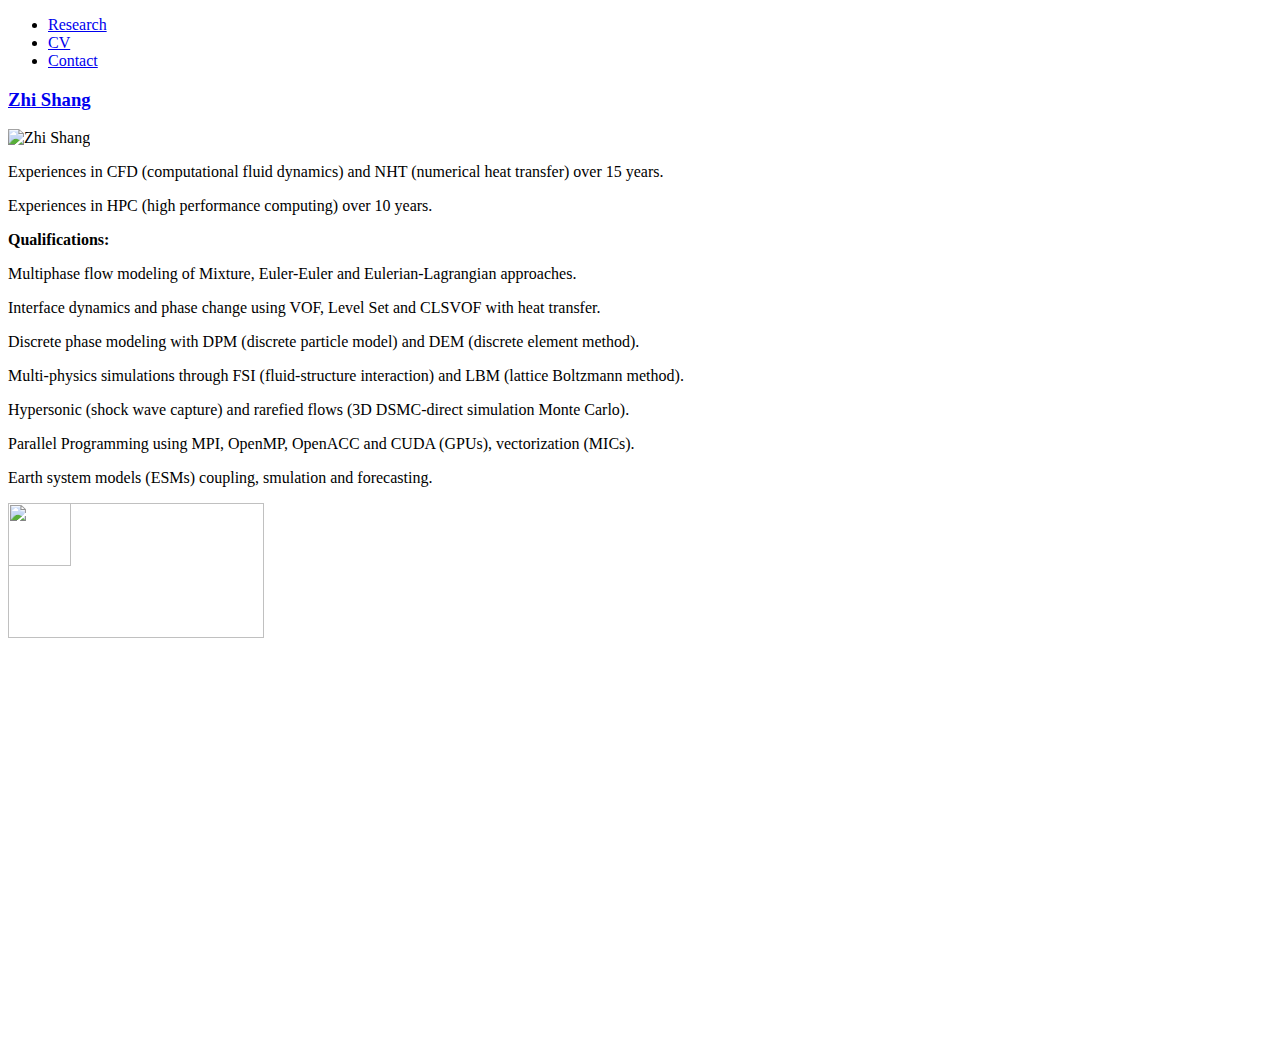
==== index.html @ 70e85aee "Update index.html" ====
<!DOCTYPE html>
<html lang="en">
	
	<head>
	<meta charset="utf-8">
	<meta name="viewport" width="device-width, initial-scale=1.0">
	<meta name="description" content="main page.">
	<meta name="author" content="Zhi Shang">
	<!-- favicon
	<link rel="shortcut icon" href="/img/ico/favicon.png">
	-->
	<title>Zhi Shang | Zhi Shang | CFD, HPC, REsearcher.</title>		
	<!-- styles -->
	<link href="/css/bootstrap.css" rel="stylesheet">
	<link href="/css/jumbotron-narrow.css" rel="stylesheet">
	<link href="/css/style.css" rel="stylesheet">
	
	<!-- HTML5 shim and Respond.js IE8 support of HTML5 elements and media queries -->
	<!--[if lt IE 9]>
  <script src="../../assets/js/html5shiv.js"></script>
  <script src="../../assets/js/respond.min.js"></script>
	<![endif]-->
	<!-- google analytics - i will not share this data with google -->
</head>

	
	<body>
		<div class="container">
			
			<div class="header">
	<ul class="nav nav-pills pull-right">
		<li class="passive"><a href="/research" title="Research">Research</a></li>
		<li class="passive"><a href="/cv" title="CV">CV</a></li>
		<!-- <li class=""><a href="/notes" title="Notes">Notes</a></li> -->
		<li class="passive"><a href="/contact" title="Contact">Contact</a></li>
	</ul>
	<h3 class="text-muted"><a href="/">Zhi Shang</a></h3>
</div> <!-- /header -->

			
			<style type="text/css">
    p {text-align: justify;}
</style>
<div class="row marketing">
    <div class="col-sm-6">
	<img style="width: 300px; height: 225px;" class="img-circle avatar" alt="Zhi Shang" src="img/zhishang.png">
    </div>
    <div itemscope="" itemtype="http://data-vocabulary.org/Person" class="col-sm-5">
	<p >Experiences in CFD (computational fluid dynamics) and NHT (numerical heat transfer) over 15 years.</p>
	<p >Experiences in HPC (high performance computing) over 10 years.</p>
    </div> 
</div>
<div class="col-sm-20">
    <p class="lead" align="left"><strong>Qualifications:</strong></p>
    <p align="left">Multiphase flow modeling of Mixture, Euler-Euler and Eulerian-Lagrangian approaches.</p>
    <p align="left">Interface dynamics and phase change using VOF, Level Set and CLSVOF with heat transfer.</p>
    <p align="left">Discrete phase modeling with DPM (discrete particle model) and DEM (discrete element method).</p>
    <p align="left">Multi-physics simulations through FSI (fluid-structure interaction) and LBM (lattice Boltzmann method).</p>
    <p align="left">Hypersonic (shock wave capture) and rarefied flows (3D DSMC-direct simulation Monte Carlo).</p>
    <p align="left">Parallel Programming using MPI, OpenMP, OpenACC and CUDA (GPUs), vectorization (MICs).</p>
    <p align="left">Earth system models (ESMs) coupling, smulation and forecasting.</p>
</div>

<body >
    <div style="position:absolute;z-index:-1;width:80%;height:60%;">
	<img src="img/motor.gif" width="50%" height="50%" />
    </div>
</body>
<body >
    <div style="position:absolute;z-index:-1;width:250px;height:250px;">
	<img src="img/Katrina1.gif" width="50%" height="50%" />
    </div>
</body>



		
		</div> <!-- /container -->
	
	</body>

</html>
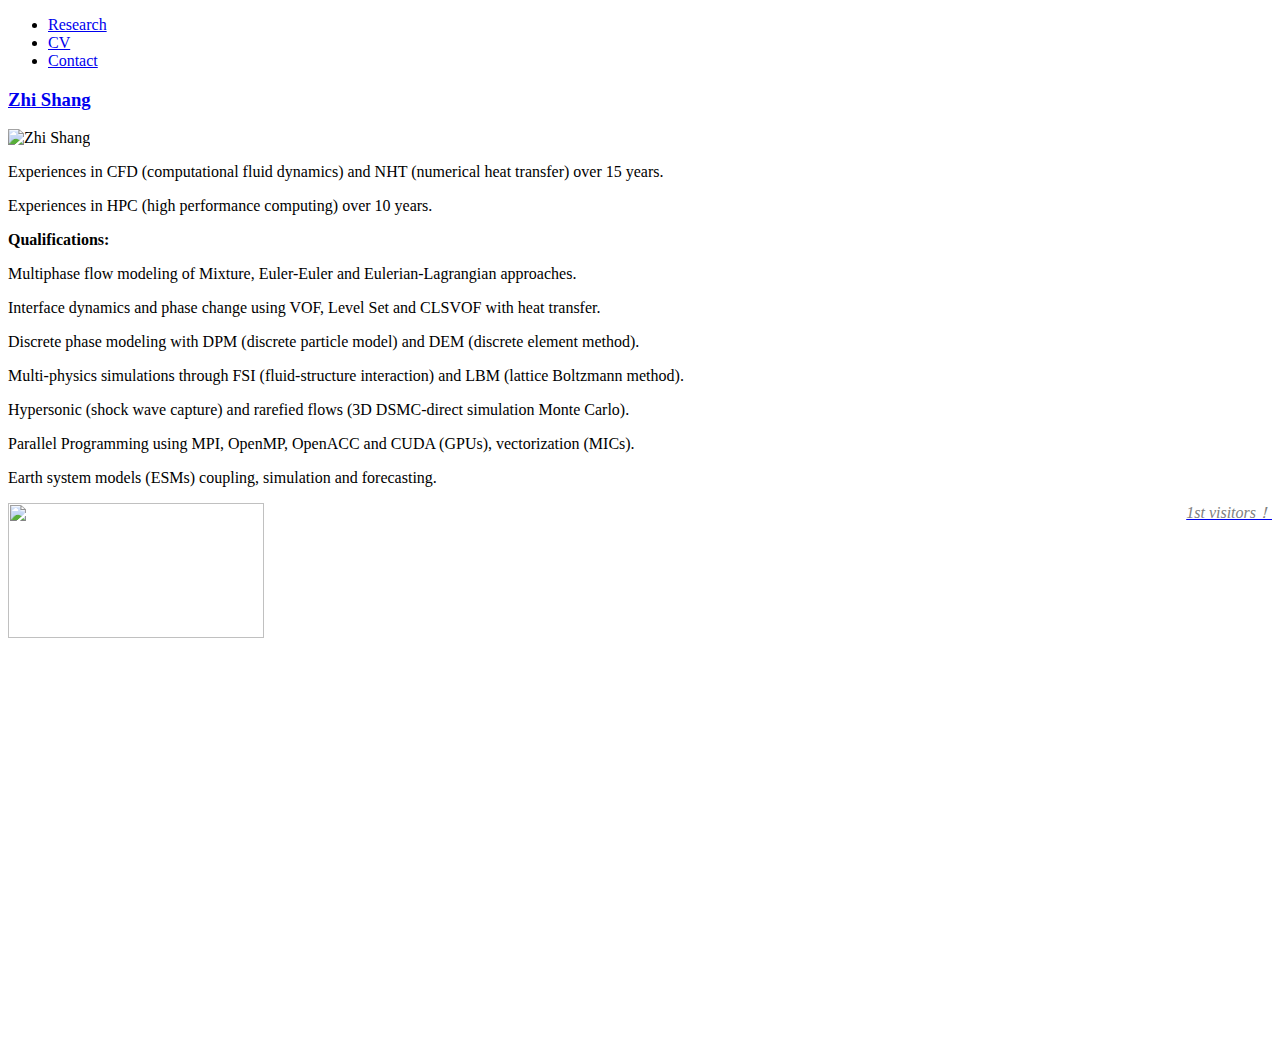
==== commit 92924d12: "Update index.html" ====
--- a/index.html
+++ b/index.html
@@ -58,7 +58,7 @@
     <p align="left">Multi-physics simulations through FSI (fluid-structure interaction) and LBM (lattice Boltzmann method).</p>
     <p align="left">Hypersonic (shock wave capture) and rarefied flows (3D DSMC-direct simulation Monte Carlo).</p>
     <p align="left">Parallel Programming using MPI, OpenMP, OpenACC and CUDA (GPUs), vectorization (MICs).</p>
-    <p align="left">Earth system models (ESMs) coupling, smulation and forecasting.</p>
+    <p align="left">Earth system models (ESMs) coupling, simulation and forecasting.</p>
 </div>
 
 <body >
@@ -66,15 +66,97 @@
 	<img src="img/motor.gif" width="50%" height="50%" />
     </div>
 </body>
-<body >
-    <div style="position:absolute;z-index:-1;width:250px;height:250px;">
+<!--<body >
+    <div style="position:absolute;z-index:-1;width:200px;height:200px;">
 	<img src="img/Katrina1.gif" width="50%" height="50%" />
     </div>
+</body>-->
+			<body>
+<div class="row marketing" align="right">
+<script language=JavaScript>
+<!--
+var caution = false
+function setCookie(name, value, expires, path, domain, secure){
+var curCookie = name + "=" + escape(value) +
+((expires) ? "; expires=" + expires.toGMTString() : "") +
+((path) ? "; path=" + path : "") +
+((domain) ? "; domain=" + domain : "") +
+((secure) ? "; secure" : "")
+if (!caution || (name + "=" + escape(value)).length<= 4000)
+document.cookie = curCookie
+else
+if (confirm("Cookie exceeds 4KB and will be cut!"))
+document.cookie = curCookie
+}
+function getCookie(name) {
+var prefix = name + "="
+var cookieStartIndex = document.cookie.indexOf(prefix)
+if (cookieStartIndex == -1)
+return null
+var cookieEndIndex = document.cookie.indexOf(";", cookieStartIndex+ prefix.length)
+if (cookieEndIndex == -1)
+cookieEndIndex = document.cookie.length
+return unescape(document.cookie.substring(cookieStartIndex +prefix.length, cookieEndIndex))
+}
+function deleteCookie(name, path, domain) {
+if (getCookie(name)) {
+document.cookie = name + "=" +
+((path) ? "; path=" + path : "") +
+((domain) ? "; domain=" + domain : "") +
+"; expires=Thu, 01-Jan-70 00:00:01 GMT"
+}
+}
+function fixDate(date) {
+var base = new Date(0)
+var skew = base.getTime()
+if (skew > 0)
+date.setTime(date.getTime() - skew)
+}
+var now = new Date()
+fixDate(now)
+now.setTime(now.getTime() + 365 * 24 * 60 * 60 * 1000)
+var visits = getCookie("counter")
+if (!visits)
+visits = 1
+else
+visits = parseInt(visits) + 1
+setCookie("counter", visits, now)
+var lvisits = parseInt(visits % 10)
+
+var txtcolor = "grey"
+
+if (lvisits == 1) {
+var txt = "st visitors！"
+var visitsg = visits.toString()
+txt = visits.toString() + txt
+document.write(txt.fontcolor(txtcolor).italics().link("https://www.w3schools.com"))
+//document.write("<p>" + visitsg + txt.fontcolor("blue").italics().link("https://www.w3schools.com") + "</p>");
+}
+else if (lvisits == 2) {
+var txt = "nd visitors！"
+//var visitsg = visits.toString()
+txt = visits.toString() + txt
+document.write(txt.fontcolor(txtcolor).italics().link("https://www.w3schools.com"))
+//document.write("<p>" + visitsg + txt.fontcolor("blue").italics().link("https://www.w3schools.com") + "</p>");
+}
+else if (lvisits == 3) {
+var txt = "rd visitors！"
+var visitsg = visits.toString()
+txt = visits.toString() + txt
+document.write(txt.fontcolor(txtcolor).italics().link("https://www.w3schools.com"))
+//document.write("<p>" + visitsg + txt.fontcolor("blue").italics().link("https://www.w3schools.com") + "</p>");
+}
+else {
+var txt = "th visitors！"
+var visitsg = visits.toString()
+txt = visits.toString() + txt
+document.write(txt.fontcolor(txtcolor).italics().link("https://www.w3schools.com"))
+//document.write("<p>" + visitsg + txt.fontcolor("blue").italics().link("https://www.w3schools.com") + "</p>");
+}
+// -->
+</script>
+</div>
 </body>
-
-
-
-		
 		</div> <!-- /container -->
 	
 	</body>
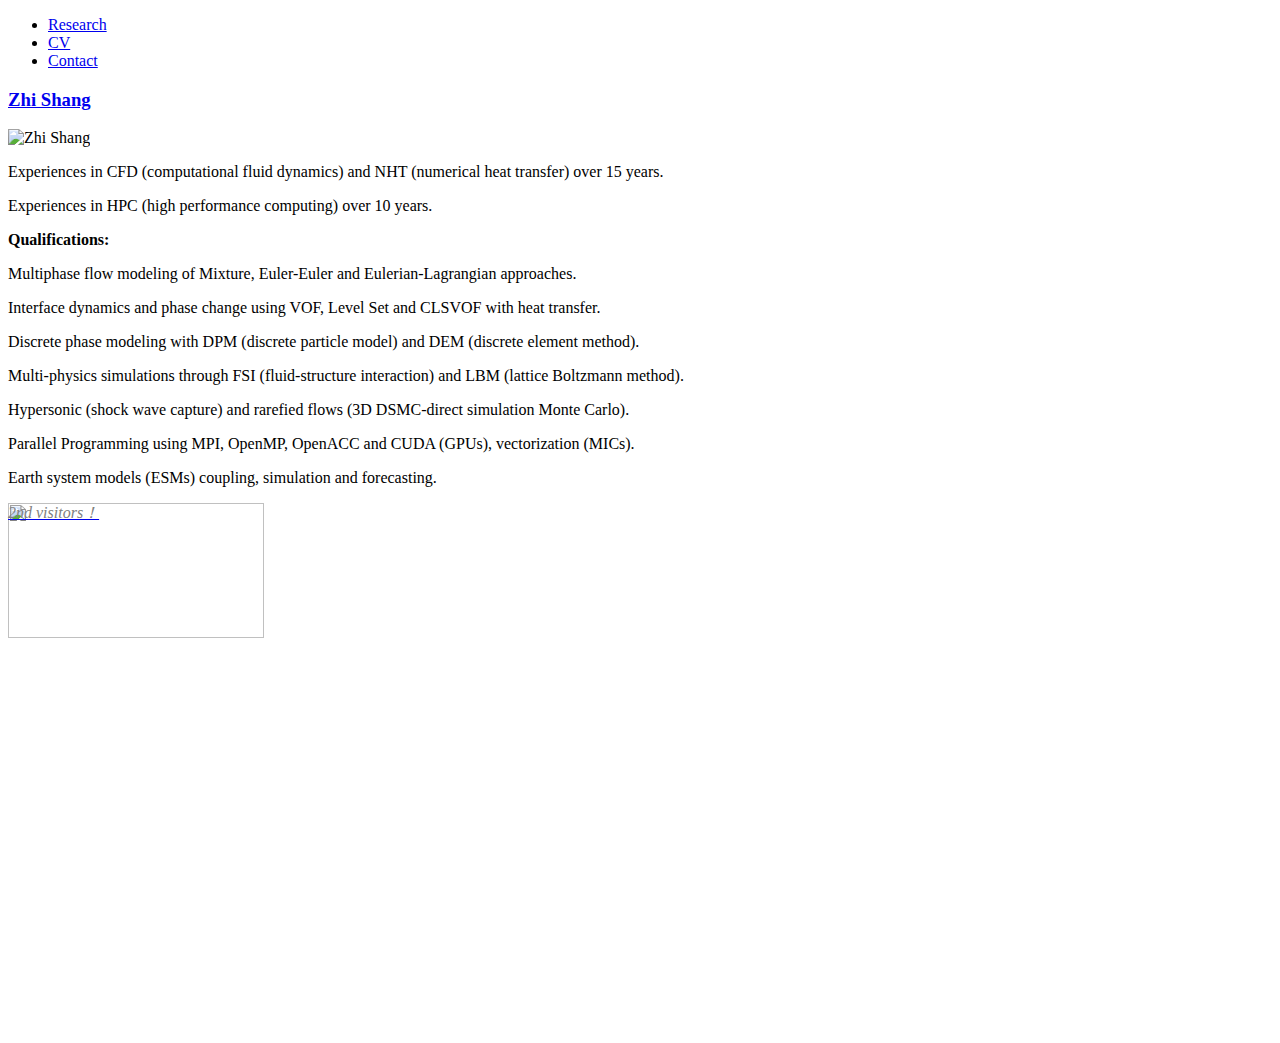
==== commit 33a3fbc6: "Update index.html" ====
--- a/index.html
+++ b/index.html
@@ -71,8 +71,8 @@
 	<img src="img/Katrina1.gif" width="50%" height="50%" />
     </div>
 </body>-->
-			<body>
-<div class="row marketing" align="right">
+<body>
+<div class="row marketing" align="left">
 <script language=JavaScript>
 <!--
 var caution = false
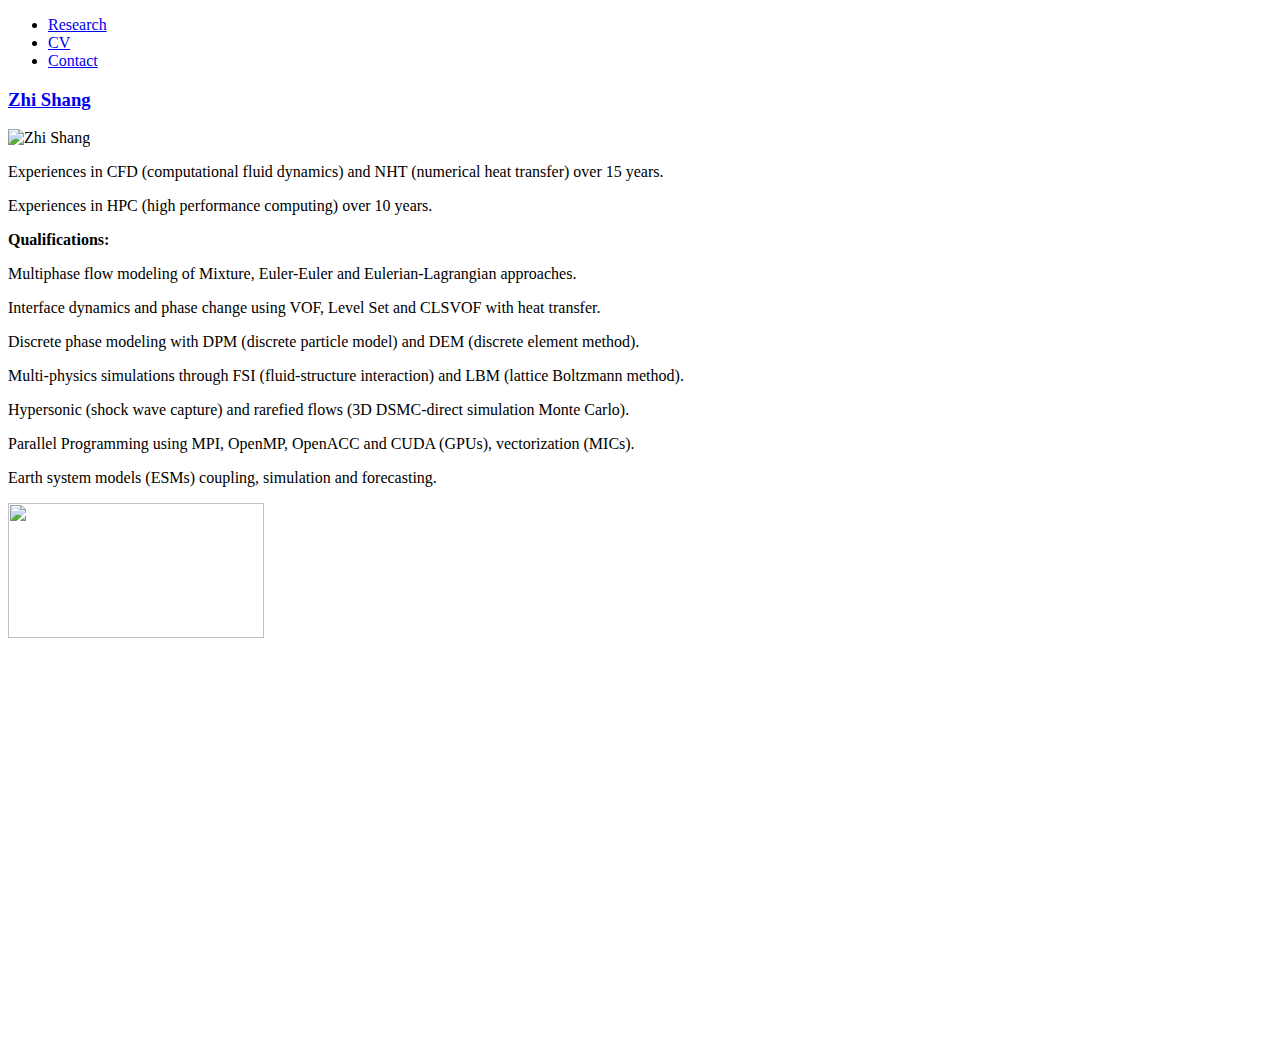
==== commit 9179d47f: "Update index.html" ====
--- a/index.html
+++ b/index.html
@@ -71,10 +71,9 @@
 	<img src="img/Katrina1.gif" width="50%" height="50%" />
     </div>
 </body>-->
-<body>
+<!--<body>
 <div class="row marketing" align="left">
 <script language=JavaScript>
-<!--
 var caution = false
 function setCookie(name, value, expires, path, domain, secure){
 var curCookie = name + "=" + escape(value) +
@@ -126,39 +125,38 @@
 var txtcolor = "grey"
 
 if (lvisits == 1) {
-var txt = "st visitors！"
+var txt = "st visitor"
 var visitsg = visits.toString()
 txt = visits.toString() + txt
 document.write(txt.fontcolor(txtcolor).italics().link("https://www.w3schools.com"))
 //document.write("<p>" + visitsg + txt.fontcolor("blue").italics().link("https://www.w3schools.com") + "</p>");
 }
 else if (lvisits == 2) {
-var txt = "nd visitors！"
+var txt = "nd visitor"
 //var visitsg = visits.toString()
 txt = visits.toString() + txt
 document.write(txt.fontcolor(txtcolor).italics().link("https://www.w3schools.com"))
 //document.write("<p>" + visitsg + txt.fontcolor("blue").italics().link("https://www.w3schools.com") + "</p>");
 }
 else if (lvisits == 3) {
-var txt = "rd visitors！"
+var txt = "rd visitor"
 var visitsg = visits.toString()
 txt = visits.toString() + txt
 document.write(txt.fontcolor(txtcolor).italics().link("https://www.w3schools.com"))
 //document.write("<p>" + visitsg + txt.fontcolor("blue").italics().link("https://www.w3schools.com") + "</p>");
 }
 else {
-var txt = "th visitors！"
+var txt = "th visitor"
 var visitsg = visits.toString()
 txt = visits.toString() + txt
 document.write(txt.fontcolor(txtcolor).italics().link("https://www.w3schools.com"))
 //document.write("<p>" + visitsg + txt.fontcolor("blue").italics().link("https://www.w3schools.com") + "</p>");
 }
-// -->
 </script>
 </div>
+</body>-->
+</div> <!-- /container -->
+	
 </body>
-		</div> <!-- /container -->
-	
-	</body>
 
 </html>
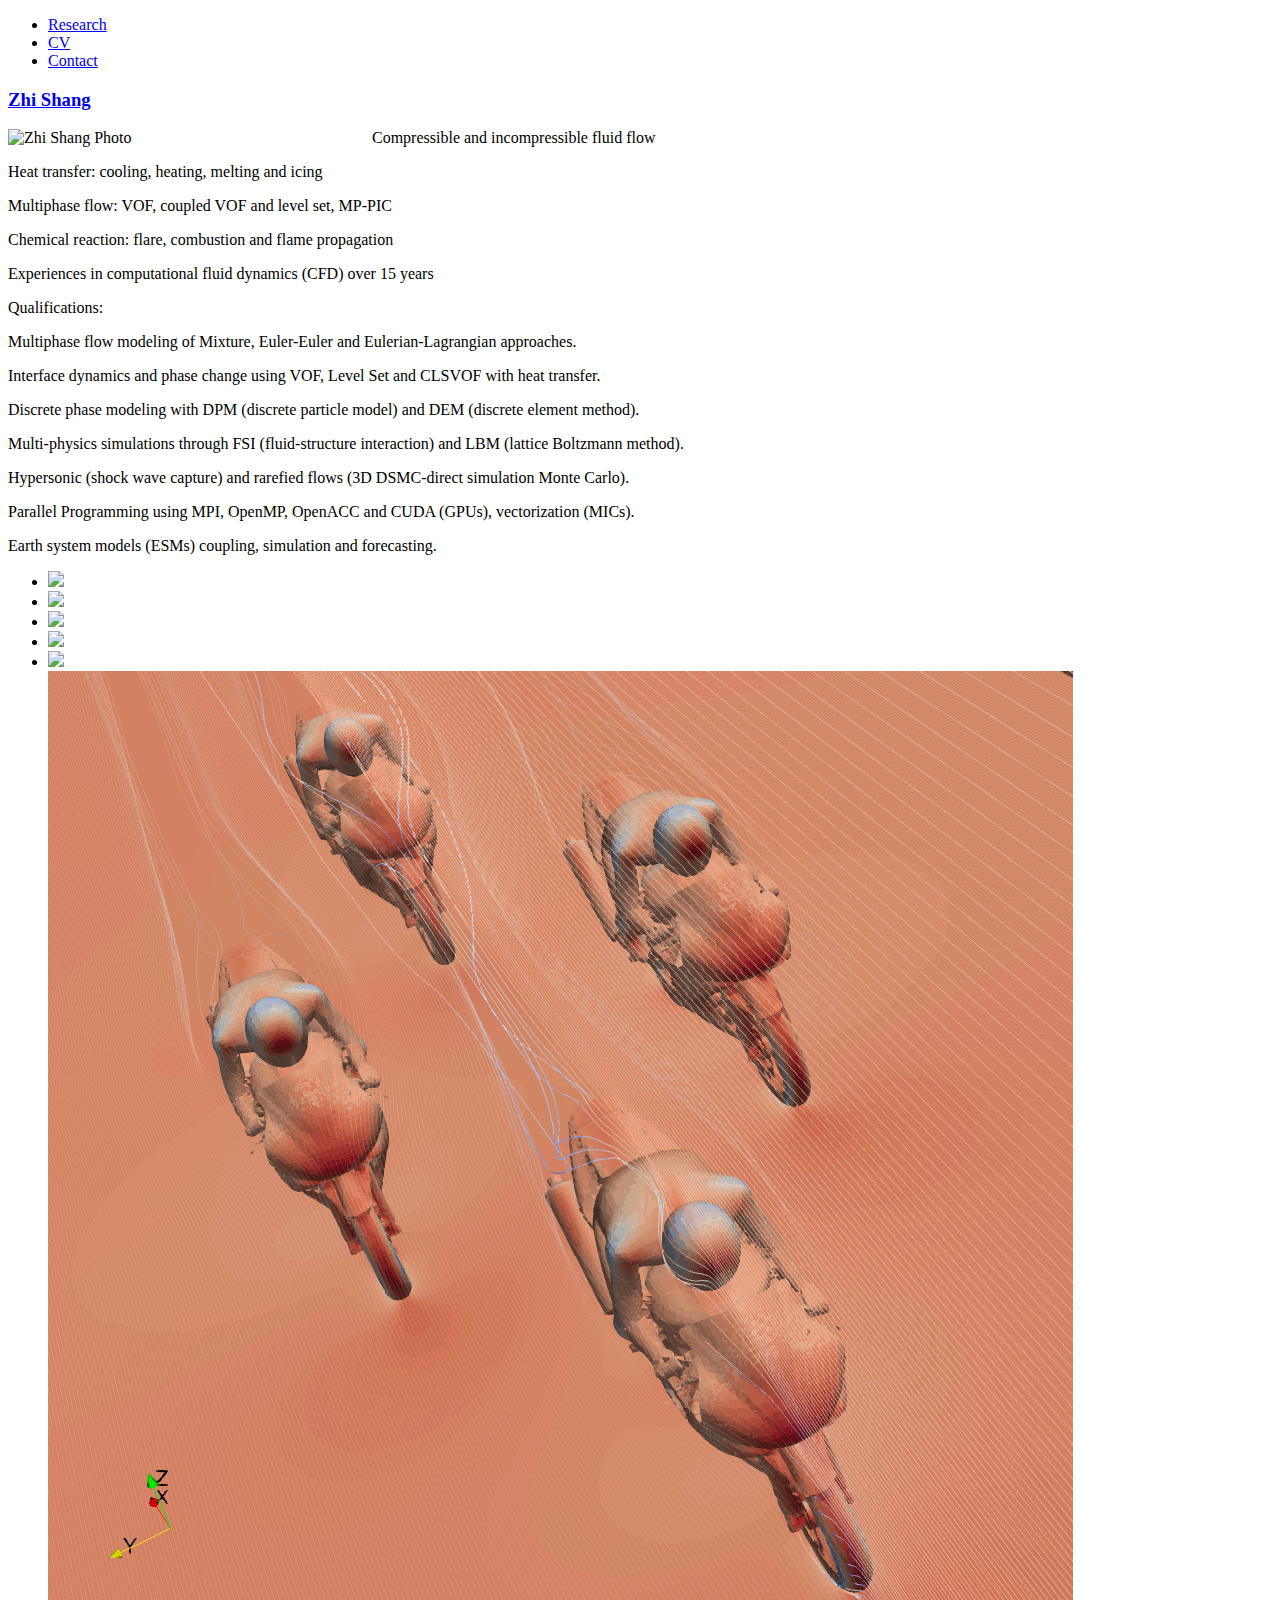
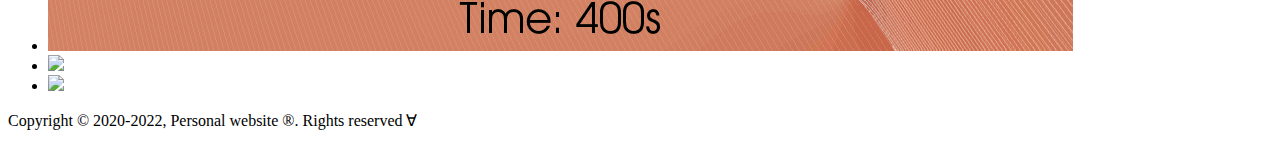
==== commit 812f2281: "Add files via upload" ====
--- a/index.html
+++ b/index.html
@@ -1,162 +1,70 @@
 <!DOCTYPE html>
-<html lang="en">
-	
-	<head>
-	<meta charset="utf-8">
-	<meta name="viewport" width="device-width, initial-scale=1.0">
-	<meta name="description" content="main page.">
-	<meta name="author" content="Zhi Shang">
-	<!-- favicon
-	<link rel="shortcut icon" href="/img/ico/favicon.png">
-	-->
-	<title>Zhi Shang | Zhi Shang | CFD, HPC, REsearcher.</title>		
-	<!-- styles -->
-	<link href="/css/bootstrap.css" rel="stylesheet">
-	<link href="/css/jumbotron-narrow.css" rel="stylesheet">
-	<link href="/css/style.css" rel="stylesheet">
-	
-	<!-- HTML5 shim and Respond.js IE8 support of HTML5 elements and media queries -->
-	<!--[if lt IE 9]>
-  <script src="../../assets/js/html5shiv.js"></script>
-  <script src="../../assets/js/respond.min.js"></script>
-	<![endif]-->
-	<!-- google analytics - i will not share this data with google -->
-</head>
-
-	
-	<body>
-		<div class="container">
-			
-			<div class="header">
-	<ul class="nav nav-pills pull-right">
-		<li class="passive"><a href="/research" title="Research">Research</a></li>
-		<li class="passive"><a href="/cv" title="CV">CV</a></li>
-		<!-- <li class=""><a href="/notes" title="Notes">Notes</a></li> -->
-		<li class="passive"><a href="/contact" title="Contact">Contact</a></li>
-	</ul>
-	<h3 class="text-muted"><a href="/">Zhi Shang</a></h3>
-</div> <!-- /header -->
-
-			
-			<style type="text/css">
-    p {text-align: justify;}
-</style>
-<div class="row marketing">
-    <div class="col-sm-6">
-	<img style="width: 300px; height: 225px;" class="img-circle avatar" alt="Zhi Shang" src="img/zhishang.png">
-    </div>
-    <div itemscope="" itemtype="http://data-vocabulary.org/Person" class="col-sm-5">
-	<p >Experiences in CFD (computational fluid dynamics) and NHT (numerical heat transfer) over 15 years.</p>
-	<p >Experiences in HPC (high performance computing) over 10 years.</p>
-    </div> 
-</div>
-<div class="col-sm-20">
-    <p class="lead" align="left"><strong>Qualifications:</strong></p>
-    <p align="left">Multiphase flow modeling of Mixture, Euler-Euler and Eulerian-Lagrangian approaches.</p>
-    <p align="left">Interface dynamics and phase change using VOF, Level Set and CLSVOF with heat transfer.</p>
-    <p align="left">Discrete phase modeling with DPM (discrete particle model) and DEM (discrete element method).</p>
-    <p align="left">Multi-physics simulations through FSI (fluid-structure interaction) and LBM (lattice Boltzmann method).</p>
-    <p align="left">Hypersonic (shock wave capture) and rarefied flows (3D DSMC-direct simulation Monte Carlo).</p>
-    <p align="left">Parallel Programming using MPI, OpenMP, OpenACC and CUDA (GPUs), vectorization (MICs).</p>
-    <p align="left">Earth system models (ESMs) coupling, simulation and forecasting.</p>
-</div>
-
-<body >
-    <div style="position:absolute;z-index:-1;width:80%;height:60%;">
-	<img src="img/motor.gif" width="50%" height="50%" />
-    </div>
+<html lang="en">	
+<head>
+    <meta charset="utf-8">
+    <meta name="viewport" width="device-width, initial-scale=1.0">
+    <meta name="description" content="main page.">
+    <meta name="author" content="Zhi Shang">
+    <title>Zhi Shang | CFD</title>		
+    <!-- css -->
+    <link rel="stylesheet" type="text/css" href="css/jumbotron-narrow.css">
+    <link rel="stylesheet" type="text/css" href="css/bootstrap.css">
+    <link rel="stylesheet" type="text/css" href="css/style.css">		
+	<!-- js -->
+	<script type="text/javascript" src="js/slide_auto.js"></script>
+	<script type="text/javascript">
+		window.onload = function() {fnBackGroundSlide("autoSlides");fnBackGroundRoll("rolling");}
+	 </script>
+</head>	
+<body>
+	<div class="container">
+		<div class="header">
+			<ul class="nav nav-pills pull-right">
+				<li class="passive"><a href="research" title="Research">Research</a></li>
+				<li class="passive"><a href="cv" title="CV">CV</a></li>
+				<li class="passive"><a href="contact" title="Contact">Contact</a></li>
+			</ul>
+			<h3 class="text-muted"><a href="/">Zhi Shang</a></h3>
+		</div> <!-- header -->
+		<div class="row marketing">
+			<div class="col-sm-push-6">
+				<img style="width: 300px; float: left; margin-right: 4em;" class="img-circle avatar" alt="Zhi Shang Photo" src="img/zhishang.png">
+				<div class="col-xs-7 slide-box" id="autoSlides">
+					<p class="text-bold text-warning">Compressible and incompressible fluid flow</p>
+					<p class="text-bold text-warning">Heat transfer: cooling, heating, melting and icing</p>
+					<p class="text-bold text-warning">Multiphase flow: VOF, coupled VOF and level set, MP-PIC</p>
+					<p class="text-bold text-warning">Chemical reaction: flare, combustion and flame propagation</p>
+					<p class="text-bold text-success">Experiences in computational fluid dynamics (CFD) over 15 years</p>
+				</div> <!-- col-xs-6 bgpic -->
+			</div> <!-- col-sm-push-6 -->
+		</div> <!-- row marketing -->
+		<div class="clear_left_float">
+			<p class="lead text-bold">Qualifications:</p>
+			<p>Multiphase flow modeling of Mixture, Euler-Euler and Eulerian-Lagrangian approaches.</p>
+			<p>Interface dynamics and phase change using VOF, Level Set and CLSVOF with heat transfer.</p>
+			<p>Discrete phase modeling with DPM (discrete particle model) and DEM (discrete element method).</p>
+			<p>Multi-physics simulations through FSI (fluid-structure interaction) and LBM (lattice Boltzmann method).</p>
+			<p>Hypersonic (shock wave capture) and rarefied flows (3D DSMC-direct simulation Monte Carlo).</p>
+			<p>Parallel Programming using MPI, OpenMP, OpenACC and CUDA (GPUs), vectorization (MICs).</p>
+			<p>Earth system models (ESMs) coupling, simulation and forecasting.</p>
+		</div> <!-- clear_left_float -->
+		<div id="rolling-box">
+			<div id="rolling">
+				<ul id="iterms">
+					<li class="iterm"><img src="research/img/lbmdrop.gif"></li>
+					<li class="iterm"><img src="research/img/rotationc.gif"></li>
+					<li class="iterm"><img src="research/img/Katrina.gif"></li>
+					<li class="iterm"><img src="research/img/porousmedia.gif"></li>
+					<li class="iterm"><img src="research/img/rotationr.gif"></li>
+					<li class="iterm"><img src="research/img/motor.gif"></li>
+					<li class="iterm"><img src="research/img/propellervof.gif"></li>
+					<li class="iterm"><img src="research/img/fpsomesh.png"></li>
+				</ul>
+			</div>
+		</div>
+	</div> <!-- /container -->
+	<footer class="footer footer-box">
+		<p>Copyright &copy; 2020-2022, Personal website &reg;. Rights reserved &forall;</p>
+	</footer>
 </body>
-<!--<body >
-    <div style="position:absolute;z-index:-1;width:200px;height:200px;">
-	<img src="img/Katrina1.gif" width="50%" height="50%" />
-    </div>
-</body>-->
-<!--<body>
-<div class="row marketing" align="left">
-<script language=JavaScript>
-var caution = false
-function setCookie(name, value, expires, path, domain, secure){
-var curCookie = name + "=" + escape(value) +
-((expires) ? "; expires=" + expires.toGMTString() : "") +
-((path) ? "; path=" + path : "") +
-((domain) ? "; domain=" + domain : "") +
-((secure) ? "; secure" : "")
-if (!caution || (name + "=" + escape(value)).length<= 4000)
-document.cookie = curCookie
-else
-if (confirm("Cookie exceeds 4KB and will be cut!"))
-document.cookie = curCookie
-}
-function getCookie(name) {
-var prefix = name + "="
-var cookieStartIndex = document.cookie.indexOf(prefix)
-if (cookieStartIndex == -1)
-return null
-var cookieEndIndex = document.cookie.indexOf(";", cookieStartIndex+ prefix.length)
-if (cookieEndIndex == -1)
-cookieEndIndex = document.cookie.length
-return unescape(document.cookie.substring(cookieStartIndex +prefix.length, cookieEndIndex))
-}
-function deleteCookie(name, path, domain) {
-if (getCookie(name)) {
-document.cookie = name + "=" +
-((path) ? "; path=" + path : "") +
-((domain) ? "; domain=" + domain : "") +
-"; expires=Thu, 01-Jan-70 00:00:01 GMT"
-}
-}
-function fixDate(date) {
-var base = new Date(0)
-var skew = base.getTime()
-if (skew > 0)
-date.setTime(date.getTime() - skew)
-}
-var now = new Date()
-fixDate(now)
-now.setTime(now.getTime() + 365 * 24 * 60 * 60 * 1000)
-var visits = getCookie("counter")
-if (!visits)
-visits = 1
-else
-visits = parseInt(visits) + 1
-setCookie("counter", visits, now)
-var lvisits = parseInt(visits % 10)
-
-var txtcolor = "grey"
-
-if (lvisits == 1) {
-var txt = "st visitor"
-var visitsg = visits.toString()
-txt = visits.toString() + txt
-document.write(txt.fontcolor(txtcolor).italics().link("https://www.w3schools.com"))
-//document.write("<p>" + visitsg + txt.fontcolor("blue").italics().link("https://www.w3schools.com") + "</p>");
-}
-else if (lvisits == 2) {
-var txt = "nd visitor"
-//var visitsg = visits.toString()
-txt = visits.toString() + txt
-document.write(txt.fontcolor(txtcolor).italics().link("https://www.w3schools.com"))
-//document.write("<p>" + visitsg + txt.fontcolor("blue").italics().link("https://www.w3schools.com") + "</p>");
-}
-else if (lvisits == 3) {
-var txt = "rd visitor"
-var visitsg = visits.toString()
-txt = visits.toString() + txt
-document.write(txt.fontcolor(txtcolor).italics().link("https://www.w3schools.com"))
-//document.write("<p>" + visitsg + txt.fontcolor("blue").italics().link("https://www.w3schools.com") + "</p>");
-}
-else {
-var txt = "th visitor"
-var visitsg = visits.toString()
-txt = visits.toString() + txt
-document.write(txt.fontcolor(txtcolor).italics().link("https://www.w3schools.com"))
-//document.write("<p>" + visitsg + txt.fontcolor("blue").italics().link("https://www.w3schools.com") + "</p>");
-}
-</script>
-</div>
-</body>-->
-</div> <!-- /container -->
-	
-</body>
-
 </html>
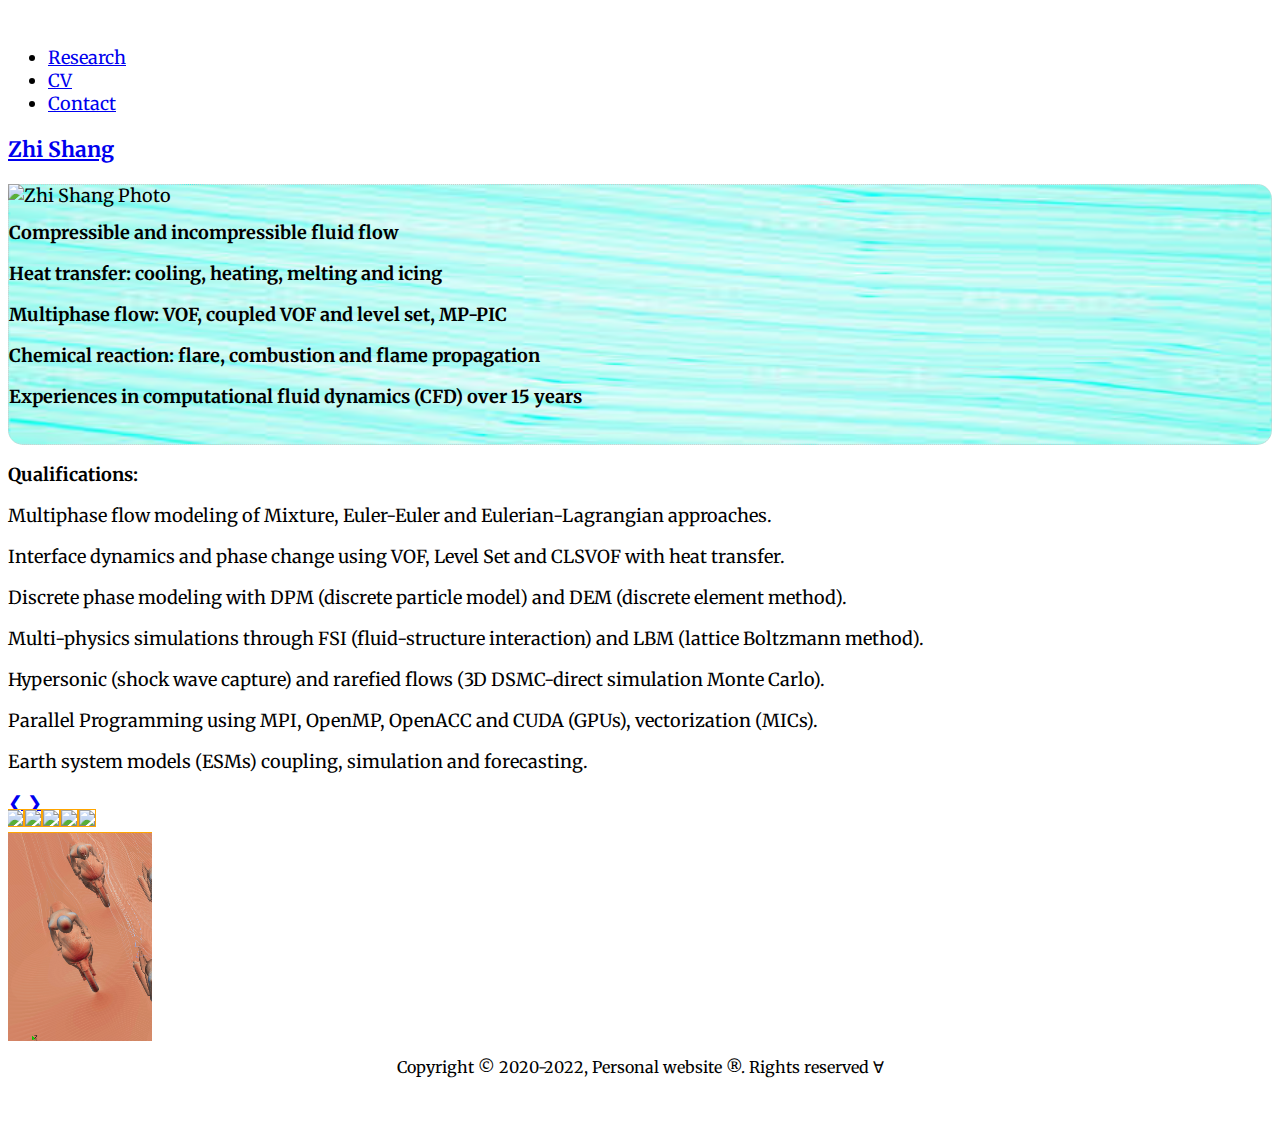
==== commit f0de5f7e: "Add files via upload" ====
--- a/index.html
+++ b/index.html
@@ -13,7 +13,7 @@
 	<!-- js -->
 	<script type="text/javascript" src="js/slide_auto.js"></script>
 	<script type="text/javascript">
-		window.onload = function() {fnBackGroundSlide("autoSlides");fnBackGroundRoll("rolling");}
+		window.onload = function() {fnBackGroundSlide("autoSlides");fnBackGroundRoll("rolling-box", "rolling");}
 	 </script>
 </head>	
 <body>
@@ -61,6 +61,9 @@
 					<li class="iterm"><img src="research/img/fpsomesh.png"></li>
 				</ul>
 			</div>
+			<!-- Left and right buttons -->
+			<a class="left" href="javascript:;">&#10094;</a>
+			<a class="right" href="javascript:;">&#10095;</a>
 		</div>
 	</div> <!-- /container -->
 	<footer class="footer footer-box">
--- a/css/style.css
+++ b/css/style.css
@@ -0,0 +1,64 @@
+@import url(http://fonts.googleapis.com/css?family=Merriweather:300,300italic,400,400italic,700,700italic);
+@import url(http://fonts.googleapis.com/css?family=Montserrat);
+
+* {
+    -webkit-box-sizing: border-box;
+       -moz-box-sizing: border-box;
+            box-sizing: border-box;
+  }
+
+body { padding-top: 20px; padding-bottom: 40px; font-family: 'Merriweather', Georgia, Times; font-size: 18px; }
+.clear_left_float{
+    clear: left;
+}
+.inline_block{
+    display: inline-block;
+}
+.text-bold{
+    font-weight: bold;
+}
+.slide-box{
+    margin-top: 1em; 
+    padding-top: 1em; 
+    padding-bottom: 1em;
+    border: 1px #CCC dotted;
+    border-radius: 15px;
+}
+.footer-box {
+    text-align: center; 
+    font-size: 16px; 
+}
+
+#rolling-box {
+  max-width: auto;
+  width: 100%;
+  height: 250px;
+  position: relative;
+  overflow: hidden;
+}
+
+#rolling {
+  max-width: auto;
+  width: 100%;
+  height: 250px;
+  position: absolute;
+}
+#rolling ul {
+  position: absolute;
+  top: 0px;
+  left: 0px;
+}
+#rolling ul li {
+  list-style-type: none;
+  float: left;
+  width: auto;
+  height: auto;
+  margin: 0px;
+  border: 0px;
+}
+#rolling img {
+  width: 250x;
+  height: 250px;
+  border: 1px solid orange;
+}
+
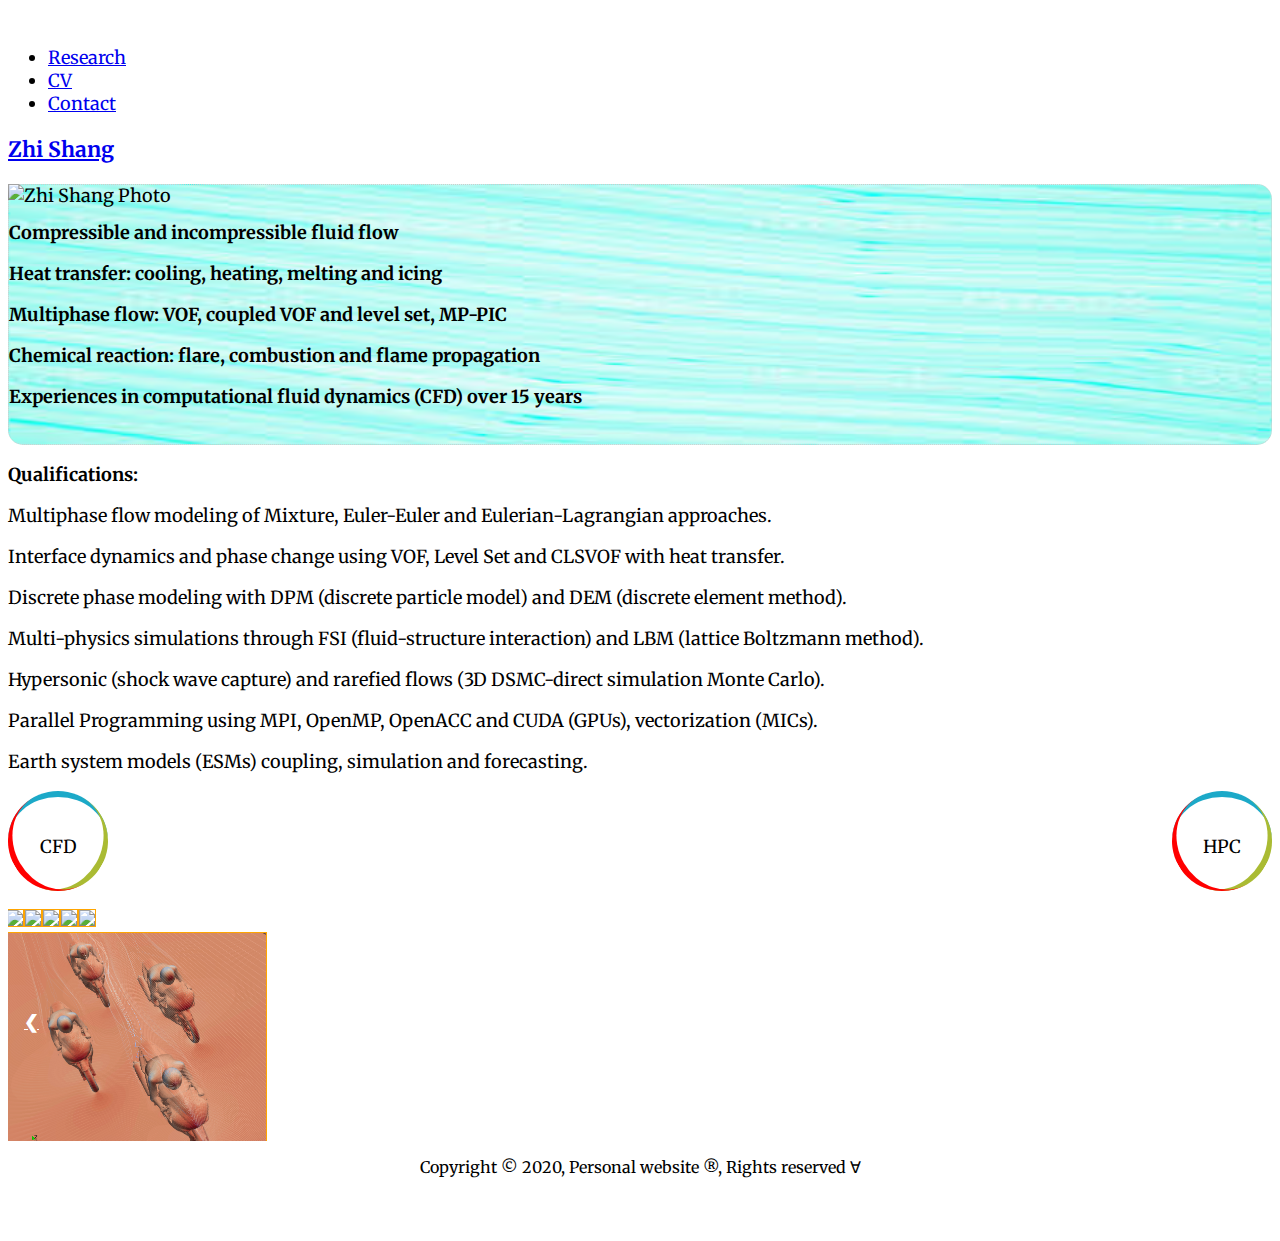
==== commit 7122d7e2: "Add files via upload" ====
--- a/index.html
+++ b/index.html
@@ -1,73 +1,93 @@
 <!DOCTYPE html>
-<html lang="en">	
+<html lang="en">
+
 <head>
     <meta charset="utf-8">
     <meta name="viewport" width="device-width, initial-scale=1.0">
     <meta name="description" content="main page.">
     <meta name="author" content="Zhi Shang">
-    <title>Zhi Shang | CFD</title>		
+    <title>Zhi Shang | CFD</title>
     <!-- css -->
     <link rel="stylesheet" type="text/css" href="css/jumbotron-narrow.css">
     <link rel="stylesheet" type="text/css" href="css/bootstrap.css">
-    <link rel="stylesheet" type="text/css" href="css/style.css">		
-	<!-- js -->
-	<script type="text/javascript" src="js/slide_auto.js"></script>
-	<script type="text/javascript">
-		window.onload = function() {fnBackGroundSlide("autoSlides");fnBackGroundRoll("rolling-box", "rolling");}
-	 </script>
-</head>	
+    <link rel="stylesheet" type="text/css" href="css/style.css">
+    <!-- js -->
+    <script type="text/javascript" src="js/slide_auto.js"></script>
+    <script type="text/javascript">
+        window.onload = function() {
+            fnBackGroundSlide("autoSlides");
+            fnBackGroundRoll("rolling-box", "rolling");
+        }
+    </script>
+</head>
+
 <body>
-	<div class="container">
-		<div class="header">
-			<ul class="nav nav-pills pull-right">
-				<li class="passive"><a href="research" title="Research">Research</a></li>
-				<li class="passive"><a href="cv" title="CV">CV</a></li>
-				<li class="passive"><a href="contact" title="Contact">Contact</a></li>
-			</ul>
-			<h3 class="text-muted"><a href="/">Zhi Shang</a></h3>
-		</div> <!-- header -->
-		<div class="row marketing">
-			<div class="col-sm-push-6">
-				<img style="width: 300px; float: left; margin-right: 4em;" class="img-circle avatar" alt="Zhi Shang Photo" src="img/zhishang.png">
-				<div class="col-xs-7 slide-box" id="autoSlides">
-					<p class="text-bold text-warning">Compressible and incompressible fluid flow</p>
-					<p class="text-bold text-warning">Heat transfer: cooling, heating, melting and icing</p>
-					<p class="text-bold text-warning">Multiphase flow: VOF, coupled VOF and level set, MP-PIC</p>
-					<p class="text-bold text-warning">Chemical reaction: flare, combustion and flame propagation</p>
-					<p class="text-bold text-success">Experiences in computational fluid dynamics (CFD) over 15 years</p>
-				</div> <!-- col-xs-6 bgpic -->
-			</div> <!-- col-sm-push-6 -->
-		</div> <!-- row marketing -->
-		<div class="clear_left_float">
-			<p class="lead text-bold">Qualifications:</p>
-			<p>Multiphase flow modeling of Mixture, Euler-Euler and Eulerian-Lagrangian approaches.</p>
-			<p>Interface dynamics and phase change using VOF, Level Set and CLSVOF with heat transfer.</p>
-			<p>Discrete phase modeling with DPM (discrete particle model) and DEM (discrete element method).</p>
-			<p>Multi-physics simulations through FSI (fluid-structure interaction) and LBM (lattice Boltzmann method).</p>
-			<p>Hypersonic (shock wave capture) and rarefied flows (3D DSMC-direct simulation Monte Carlo).</p>
-			<p>Parallel Programming using MPI, OpenMP, OpenACC and CUDA (GPUs), vectorization (MICs).</p>
-			<p>Earth system models (ESMs) coupling, simulation and forecasting.</p>
-		</div> <!-- clear_left_float -->
-		<div id="rolling-box">
-			<div id="rolling">
-				<ul id="iterms">
-					<li class="iterm"><img src="research/img/lbmdrop.gif"></li>
-					<li class="iterm"><img src="research/img/rotationc.gif"></li>
-					<li class="iterm"><img src="research/img/Katrina.gif"></li>
-					<li class="iterm"><img src="research/img/porousmedia.gif"></li>
-					<li class="iterm"><img src="research/img/rotationr.gif"></li>
-					<li class="iterm"><img src="research/img/motor.gif"></li>
-					<li class="iterm"><img src="research/img/propellervof.gif"></li>
-					<li class="iterm"><img src="research/img/fpsomesh.png"></li>
-				</ul>
-			</div>
-			<!-- Left and right buttons -->
-			<a class="left" href="javascript:;">&#10094;</a>
-			<a class="right" href="javascript:;">&#10095;</a>
-		</div>
-	</div> <!-- /container -->
-	<footer class="footer footer-box">
-		<p>Copyright &copy; 2020-2022, Personal website &reg;. Rights reserved &forall;</p>
-	</footer>
+    <div class="container">
+        <div class="header">
+            <ul class="nav nav-pills pull-right">
+                <li class="passive"><a href="research" title="Research">Research</a></li>
+                <li class="passive"><a href="cv" title="CV">CV</a></li>
+                <li class="passive"><a href="contact" title="Contact">Contact</a></li>
+            </ul>
+            <h3 class="text-muted"><a href="/">Zhi Shang</a></h3>
+        </div>
+        <!-- header -->
+        <div class="row marketing">
+            <div class="col-sm-push-6">
+                <img style="width: 300px; float: left; margin-right: 4em;" class="img-circle avatar" alt="Zhi Shang Photo" src="img/zhishang.png">
+                <div class="col-xs-7 slide-box" id="autoSlides">
+                    <p class="text-bold text-warning">Compressible and incompressible fluid flow</p>
+                    <p class="text-bold text-warning">Heat transfer: cooling, heating, melting and icing</p>
+                    <p class="text-bold text-warning">Multiphase flow: VOF, coupled VOF and level set, MP-PIC</p>
+                    <p class="text-bold text-warning">Chemical reaction: flare, combustion and flame propagation</p>
+                    <p class="text-bold text-success">Experiences in computational fluid dynamics (CFD) over 15 years</p>
+                </div>
+                <!-- col-xs-6 bgpic -->
+            </div>
+            <!-- col-sm-push-6 -->
+        </div>
+        <!-- row marketing -->
+        <div class="clear_left_float">
+            <p class="lead text-bold">Qualifications:</p>
+            <p>Multiphase flow modeling of Mixture, Euler-Euler and Eulerian-Lagrangian approaches.</p>
+            <p>Interface dynamics and phase change using VOF, Level Set and CLSVOF with heat transfer.</p>
+            <p>Discrete phase modeling with DPM (discrete particle model) and DEM (discrete element method).</p>
+            <p>Multi-physics simulations through FSI (fluid-structure interaction) and LBM (lattice Boltzmann method).</p>
+            <p>Hypersonic (shock wave capture) and rarefied flows (3D DSMC-direct simulation Monte Carlo).</p>
+            <p>Parallel Programming using MPI, OpenMP, OpenACC and CUDA (GPUs), vectorization (MICs).</p>
+            <p>Earth system models (ESMs) coupling, simulation and forecasting.</p>
+        </div>
+        <!-- clear_left_float -->
+        <div class="clear_left_float rotationd">
+            <div class="cfd">
+                <span>CFD</span>
+            </div>
+            <div class="hpc">
+                <span>HPC</span>
+            </div>
+        </div>
+        <div id="rolling-box">
+            <div id="rolling">
+                <ul id="iterms">
+                    <li class="iterm"><img src="research/img/lbmdrop.gif"></li>
+                    <li class="iterm"><img src="research/img/rotationc.gif"></li>
+                    <li class="iterm"><img src="research/img/Katrina.gif"></li>
+                    <li class="iterm"><img src="research/img/porousmedia.gif"></li>
+                    <li class="iterm"><img src="research/img/rotationr.gif"></li>
+                    <li class="iterm"><img src="research/img/motor.gif"></li>
+                    <li class="iterm"><img src="research/img/propellervof.gif"></li>
+                    <li class="iterm"><img src="research/img/fpsomesh.png"></li>
+                </ul>
+            </div>
+            <!-- Left and right buttons -->
+            <a class="left" href="javascript:;">&#10094;</a>
+            <a class="right" href="javascript:;">&#10095;</a>
+        </div>
+    </div>
+    <!-- /container -->
+    <footer class="footer footer-box">
+        <p>Copyright &copy; 2020, Personal website &reg;, Rights reserved &forall;</p>
+    </footer>
 </body>
-</html>
+
+</html>--- a/css/style.css
+++ b/css/style.css
@@ -1,64 +1,196 @@
 @import url(http://fonts.googleapis.com/css?family=Merriweather:300,300italic,400,400italic,700,700italic);
 @import url(http://fonts.googleapis.com/css?family=Montserrat);
-
 * {
     -webkit-box-sizing: border-box;
-       -moz-box-sizing: border-box;
-            box-sizing: border-box;
-  }
+    -moz-box-sizing: border-box;
+    box-sizing: border-box;
+}
 
-body { padding-top: 20px; padding-bottom: 40px; font-family: 'Merriweather', Georgia, Times; font-size: 18px; }
-.clear_left_float{
+body {
+    padding-top: 20px;
+    padding-bottom: 40px;
+    font-family: 'Merriweather', Georgia, Times;
+    font-size: 18px;
+}
+
+.clear_left_float {
     clear: left;
 }
-.inline_block{
+
+.inline_block {
     display: inline-block;
 }
-.text-bold{
+
+.text-bold {
     font-weight: bold;
 }
-.slide-box{
-    margin-top: 1em; 
-    padding-top: 1em; 
+
+.slide-box {
+    margin-top: 1em;
+    padding-top: 1em;
     padding-bottom: 1em;
     border: 1px #CCC dotted;
     border-radius: 15px;
 }
+
+.rotationd {
+    position: relative;
+    margin: -100px 0px -100px;
+    overflow: hidden;
+}
+
+.cfd {
+    width: 100px;
+    height: 100px;
+    margin: 100px auto;
+    float: left;
+    border-top: 6px solid #1ca9c8;
+    border-radius: 50%;
+    box-sizing: border-box;
+    position: relative;
+    line-height: 100px;
+    text-align: center;
+    animation: rotation 1s linear 0s infinite normal both;
+}
+
+.hpc {
+    width: 100px;
+    height: 100px;
+    margin: 100px auto;
+    float: right;
+    border-top: 6px solid #1ca9c8;
+    border-radius: 50%;
+    box-sizing: border-box;
+    position: relative;
+    line-height: 100px;
+    text-align: center;
+    animation: rotation 1s linear 0s infinite normal both;
+}
+
+.cfd span,
+.hpc span {
+    display: inline-block;
+    animation: rotation 1s linear 0s infinite reverse both;
+}
+
+.cfd::before,
+.hpc::before,
+.cfd::after,
+.hpc::after {
+    content: " ";
+    position: absolute;
+    top: -6px;
+    left: 0;
+    border-top: 6px solid #aabb33;
+    height: 100px;
+    width: 100px;
+    box-sizing: border-box;
+    border-radius: 50%;
+    transform: rotate(120deg);
+}
+
+.cfd::after,
+.hpc::after {
+    transform: rotate(240deg);
+    border-color: #ff0000;
+}
+
+@keyframes rotation {
+    from {
+        transform: rotate(0deg);
+    }
+    to {
+        transform: rotate(360deg);
+    }
+}
+
 .footer-box {
-    text-align: center; 
-    font-size: 16px; 
+    text-align: center;
+    font-size: 16px;
 }
 
 #rolling-box {
-  max-width: auto;
-  width: 100%;
-  height: 250px;
-  position: relative;
-  overflow: hidden;
+    max-width: auto;
+    width: 100%;
+    height: 250px;
+    position: relative;
+    overflow: hidden;
 }
 
 #rolling {
-  max-width: auto;
-  width: 100%;
-  height: 250px;
-  position: absolute;
-}
-#rolling ul {
-  position: absolute;
-  top: 0px;
-  left: 0px;
-}
-#rolling ul li {
-  list-style-type: none;
-  float: left;
-  width: auto;
-  height: auto;
-  margin: 0px;
-  border: 0px;
-}
-#rolling img {
-  width: 250x;
-  height: 250px;
-  border: 1px solid orange;
+    max-width: auto;
+    width: 100%;
+    height: 250px;
+    position: absolute;
 }
 
+#rolling ul {
+    position: absolute;
+    top: 0px;
+    left: 0px;
+}
+
+#rrolling ul li {
+    list-style-type: none;
+    display: inline-block;
+    width: auto;
+    height: auto;
+    margin: 0px;
+    border: 0px;
+    padding: 0px;
+}
+
+#rolling ul li {
+    list-style-type: none;
+    float: left;
+    width: auto;
+    height: auto;
+    margin: 0px;
+    border: 0px;
+}
+
+#rrolling img {
+    width: 250x;
+    height: 250px;
+}
+
+#rolling img {
+    width: 250x;
+    height: 250px;
+    border: 1px solid orange;
+}
+
+
+/* Left & right buttons */
+
+.left,
+.right {
+    cursor: pointer;
+    position: absolute;
+    top: 50%;
+    width: auto;
+    margin-top: -22px;
+    padding: 16px;
+    color: white;
+    font-weight: bold;
+    font-size: 18px;
+    transition: 0.6s ease;
+    border-radius: 0 3px 3px 0;
+    user-select: none;
+}
+
+
+/* Position the "right button" to the right */
+
+.right {
+    right: 0;
+    border-radius: 3px 0 0 3px;
+}
+
+
+/* On hover, add a black background color with a little bit see-through */
+
+.left:hover,
+.right:hover {
+    background-color: rgba(0, 0, 0, 0.8);
+}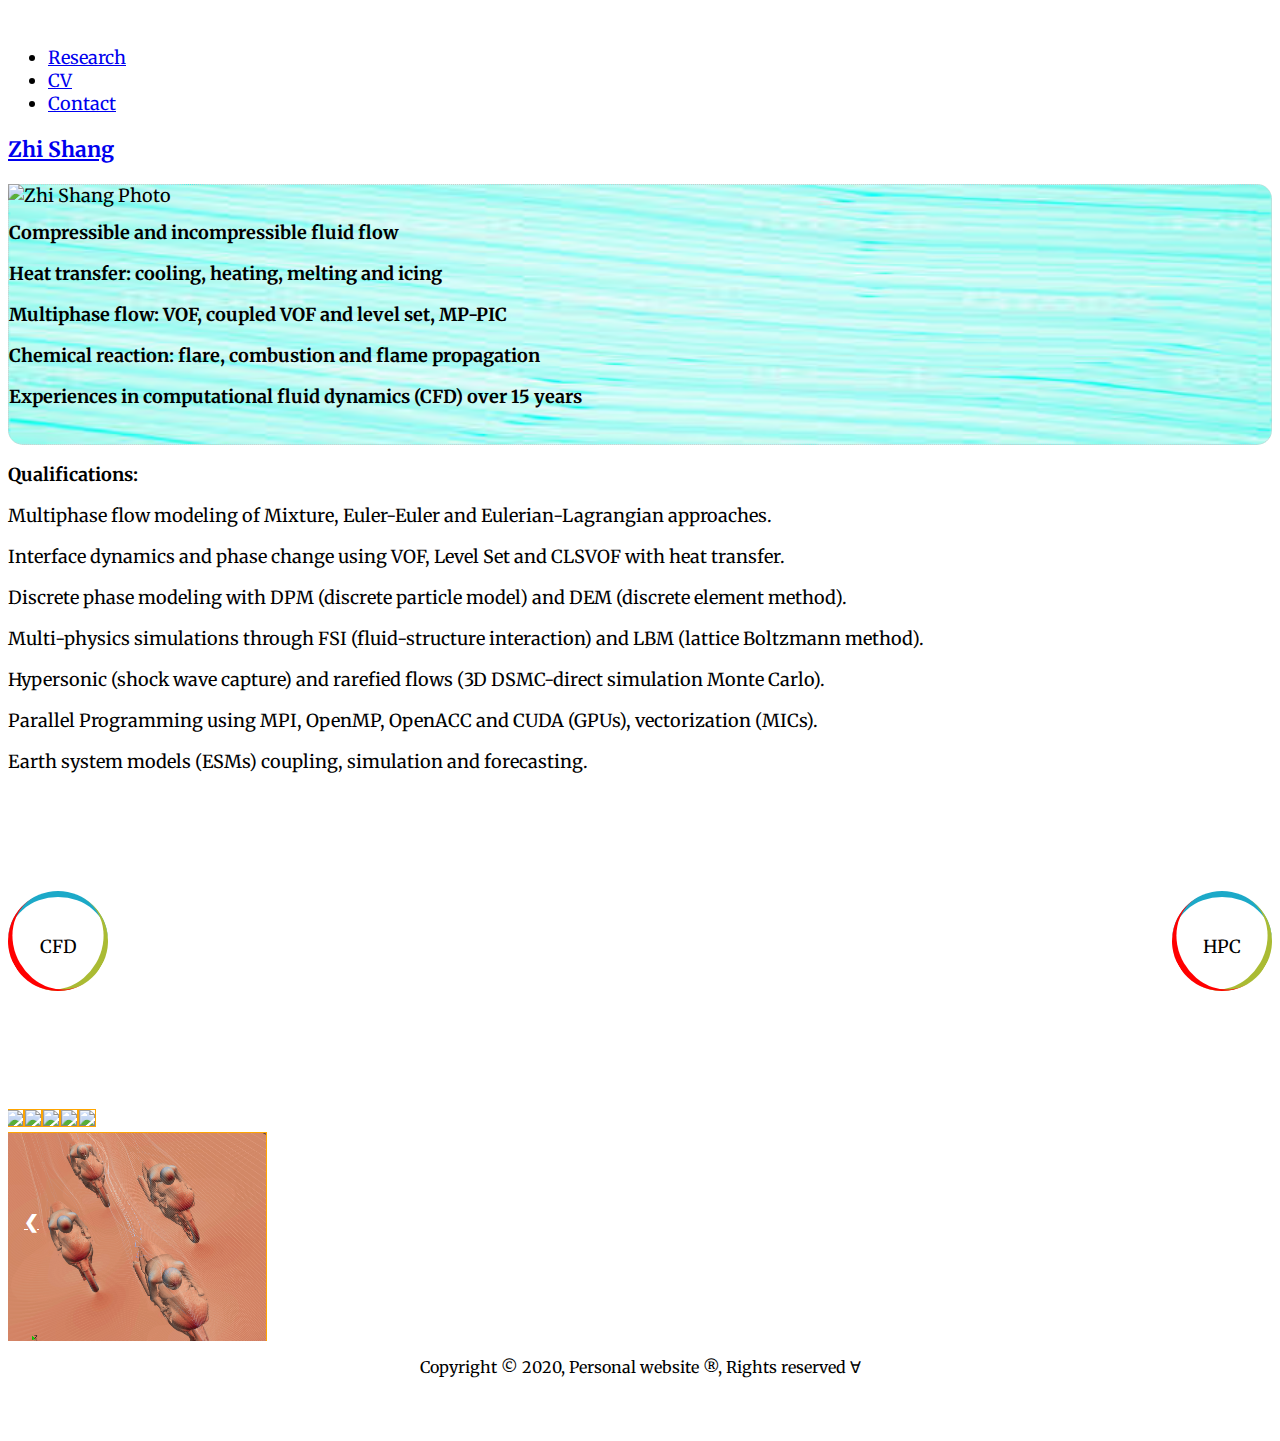
==== commit 52a52103: "Add files via upload" ====
--- a/index.html
+++ b/index.html
@@ -17,6 +17,7 @@
         window.onload = function() {
             fnBackGroundSlide("autoSlides");
             fnBackGroundRoll("rolling-box", "rolling");
+            fnBackGroundGradient("#bgc-changing");
         }
     </script>
 </head>
@@ -47,7 +48,7 @@
             <!-- col-sm-push-6 -->
         </div>
         <!-- row marketing -->
-        <div class="clear_left_float">
+        <div class="clear_left_float" id="bgc-changing">
             <p class="lead text-bold">Qualifications:</p>
             <p>Multiphase flow modeling of Mixture, Euler-Euler and Eulerian-Lagrangian approaches.</p>
             <p>Interface dynamics and phase change using VOF, Level Set and CLSVOF with heat transfer.</p>
@@ -58,13 +59,14 @@
             <p>Earth system models (ESMs) coupling, simulation and forecasting.</p>
         </div>
         <!-- clear_left_float -->
-        <div class="clear_left_float rotationd">
+        <div class="clear_left_float rotationed">
             <div class="cfd">
                 <span>CFD</span>
             </div>
             <div class="hpc">
                 <span>HPC</span>
             </div>
+            <!--<div class="strip"></div>-->
         </div>
         <div id="rolling-box">
             <div id="rolling">
